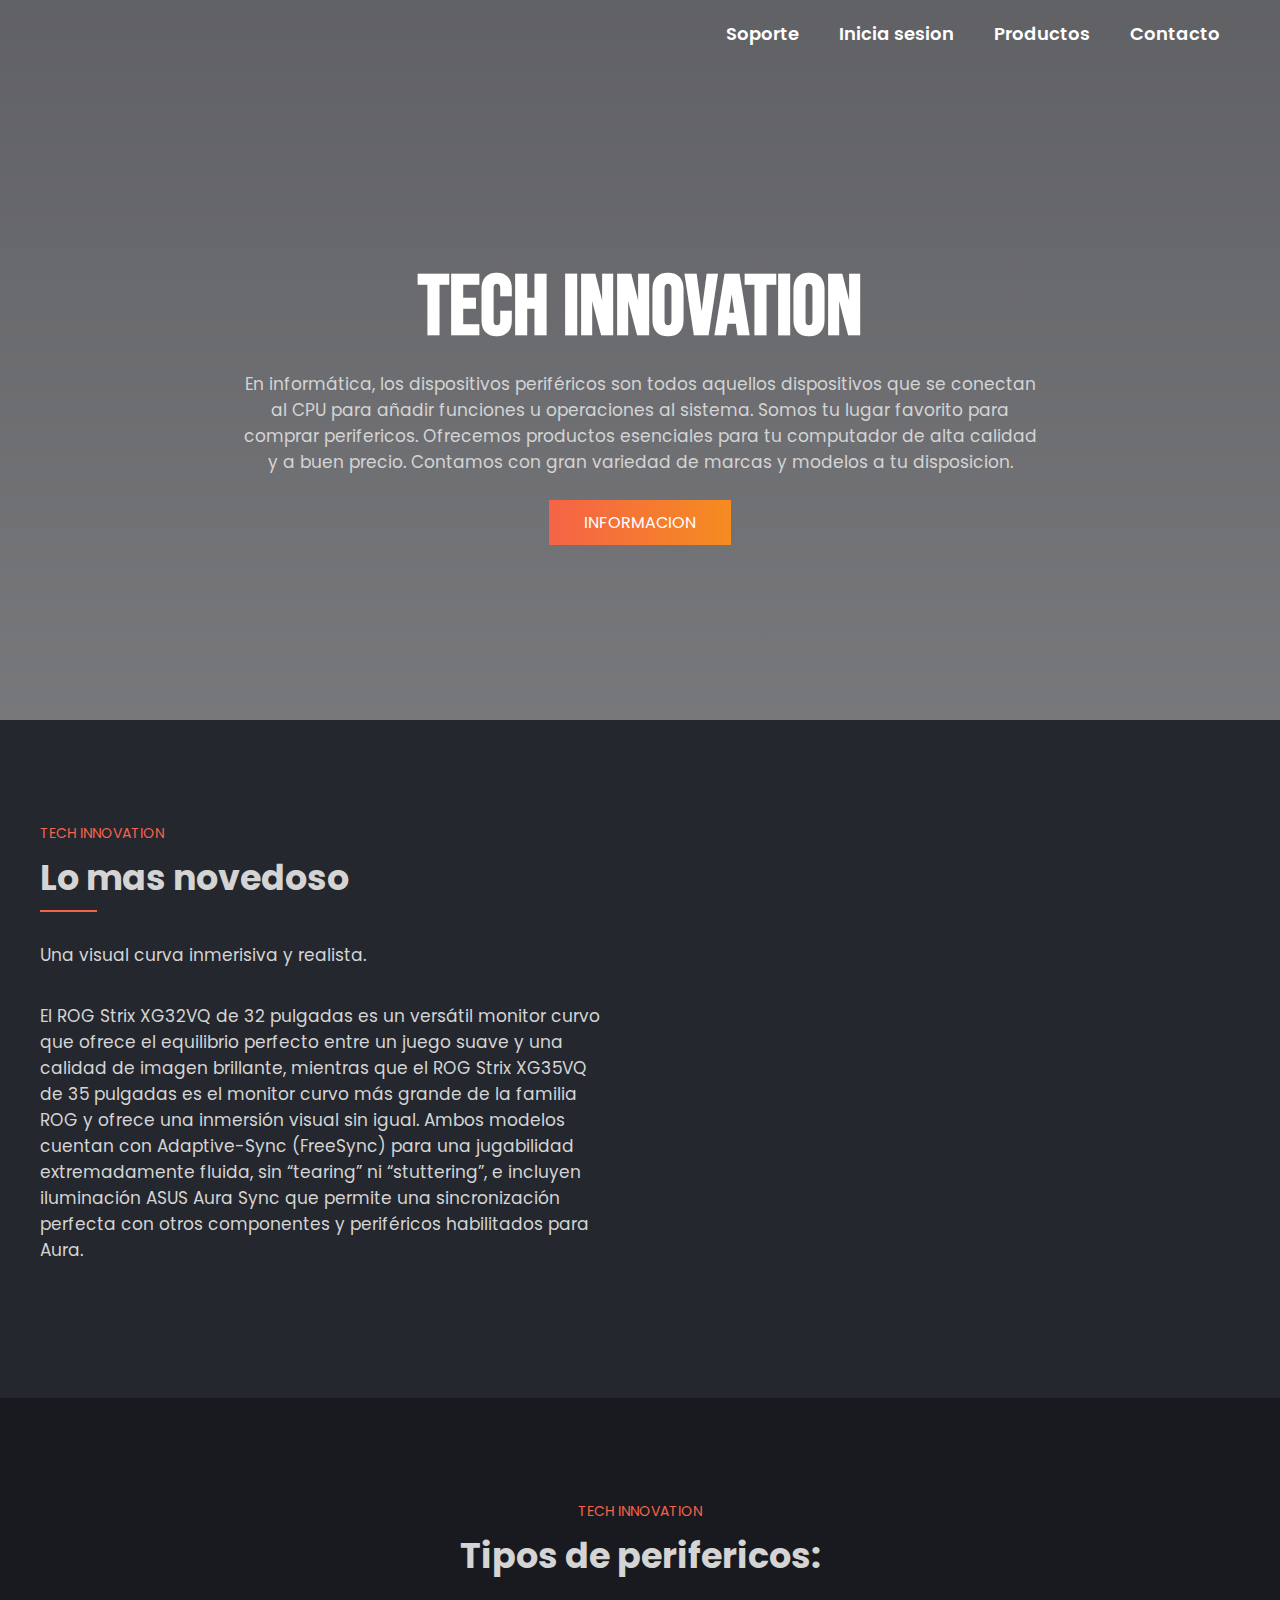
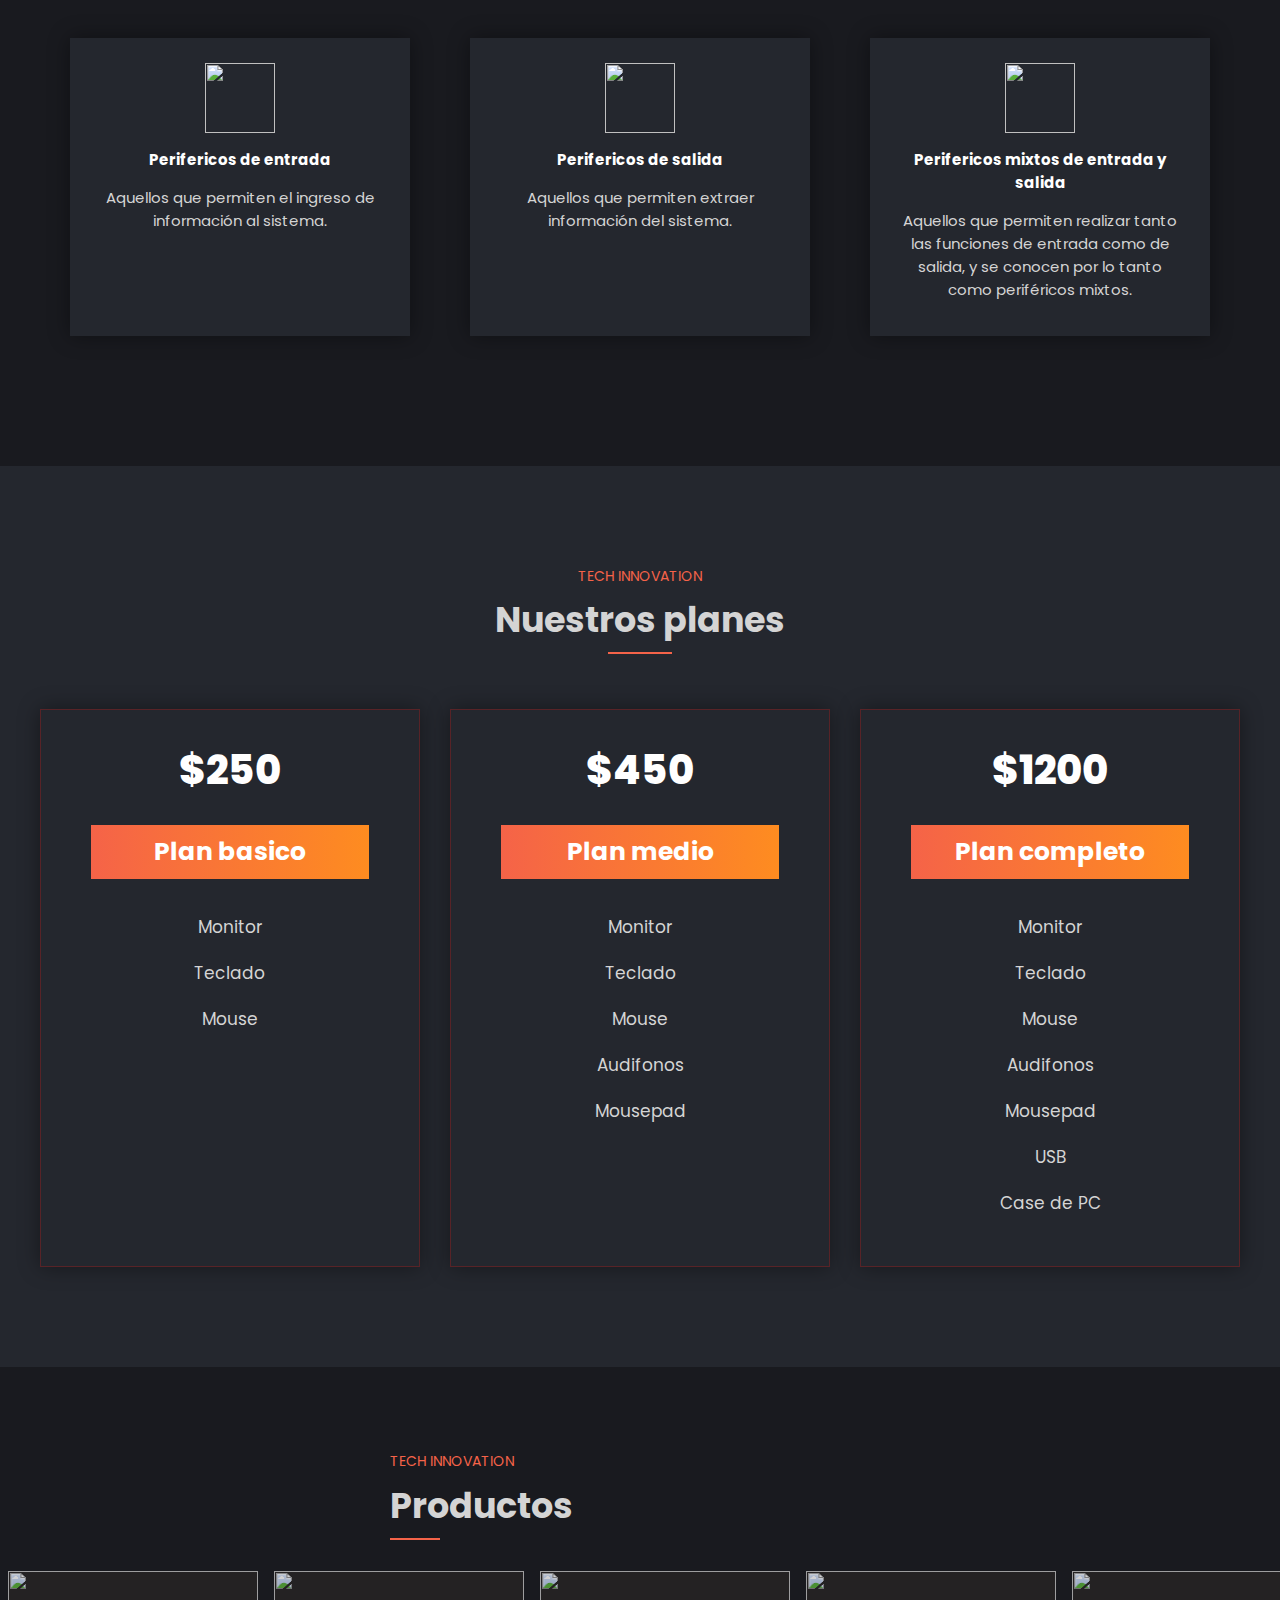
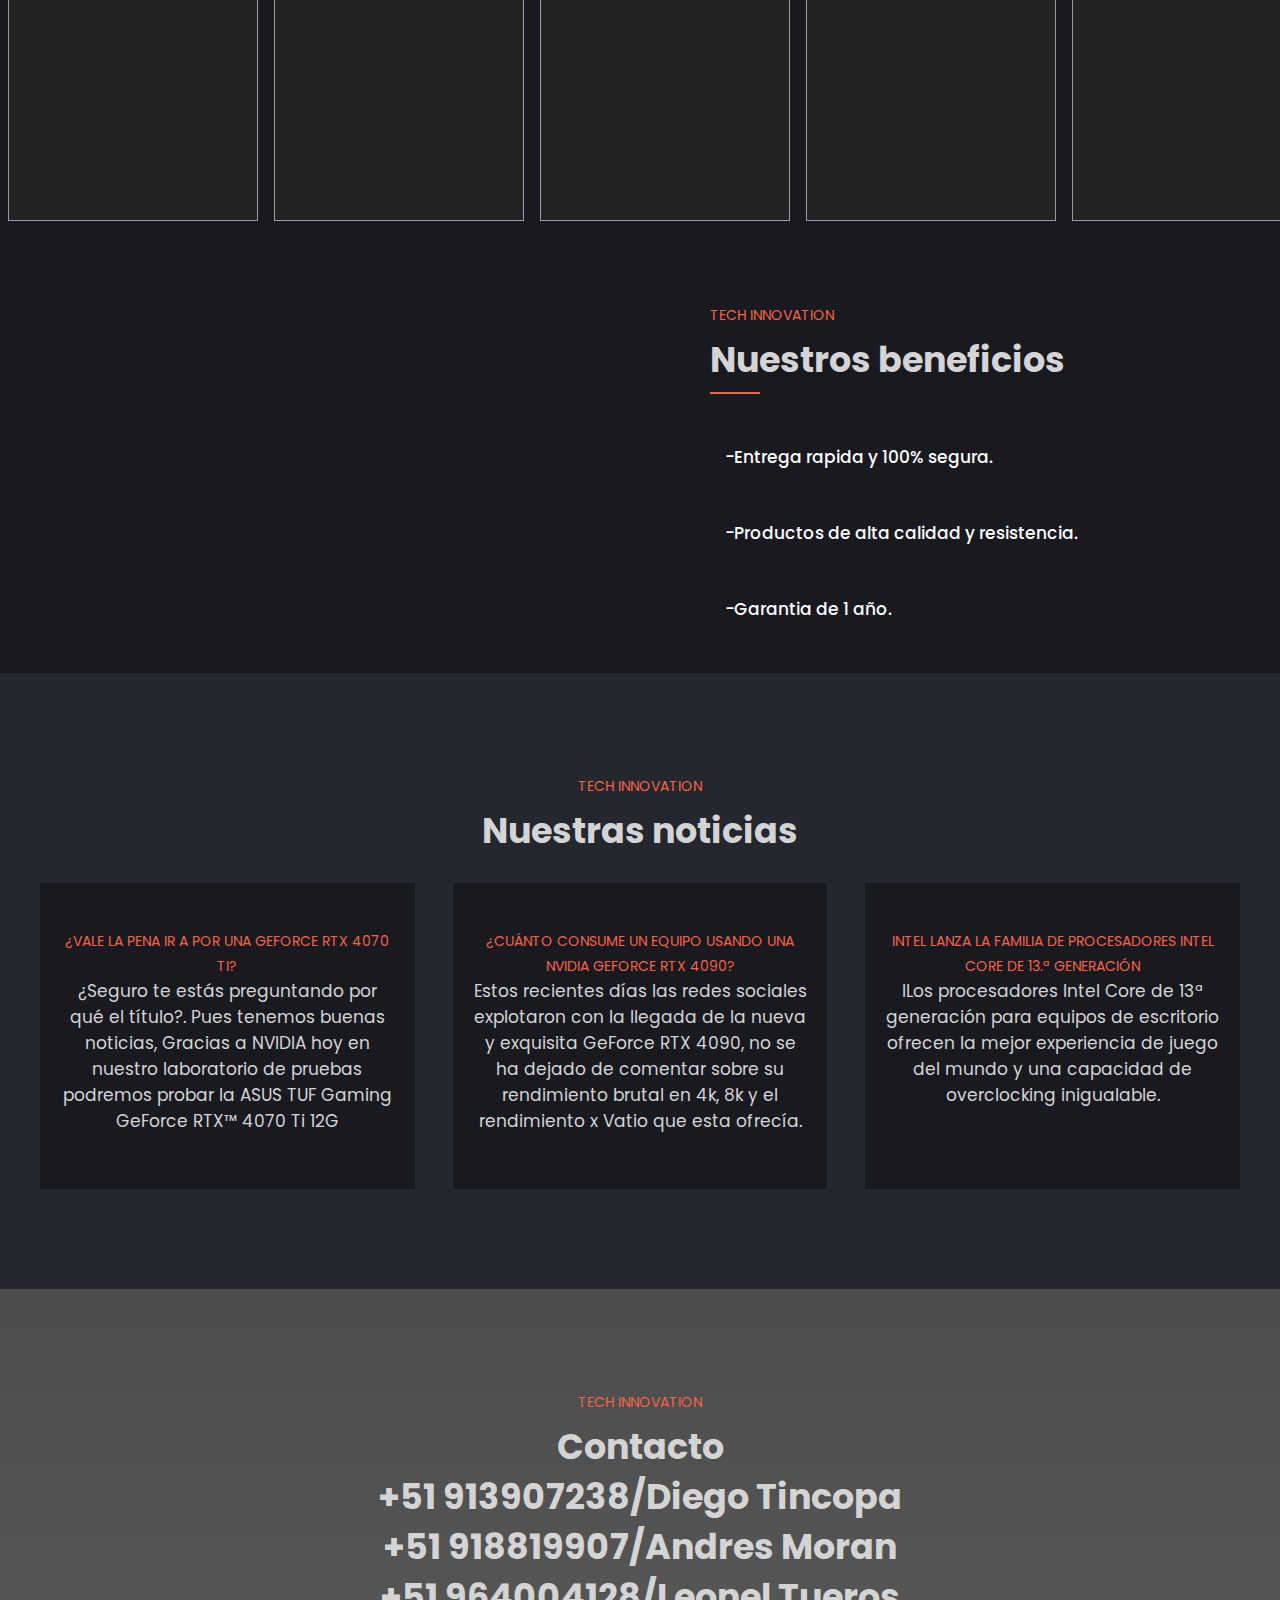
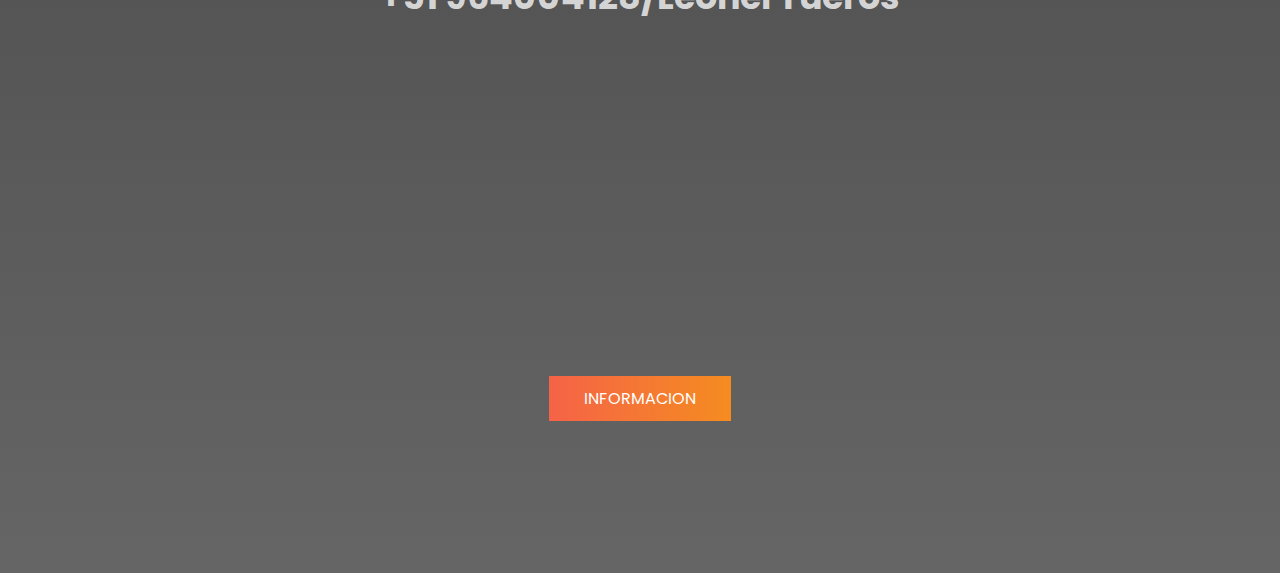
==== index.html @ be8352bb "Add files via upload" ====
<!DOCTYPE html>
<html lang="es">
<head>
    <meta charset="UTF-8">
    <meta name="viewport" content="width=device-width, initial-scale=1.0">
    <title>Tech Innovation</title>
    <link rel="stylesheet" href="estilos.css">
    <link rel="shortcut icon" href="https://encrypted-tbn0.gstatic.com/images?q=tbn:ANd9GcSAqu3w_EVDY0F9_AcIjBWagD3X4dKuRiZm0A&usqp=CAU" type="image/x-icon">
    <link rel="stylesheet" href="https://cdnjs.cloudflare.com/ajax/libs/font-awesome/6.4.0/css/font-awesome.min.css">
    <link rel="stylesheet" href="carrusel.css">
</head>
<body>
    <header class="header">

        <div class="menu container">
            <img  class="logo" src="https://encrypted-tbn0.gstatic.com/images?q=tbn:ANd9GcSAqu3w_EVDY0F9_AcIjBWagD3X4dKuRiZm0A&usqp=CAU" alt="">
            <input type="checkbox" id="menu"/>
            <label for="menu">
                <img src="menu.png" class="menu-icono" alt="menu">
            </label>
            <nav class="navbar">
                <ul>
                    <li><a href="Subpagina1.html" target="_blank">Soporte</a></li>
                    <li><a href="formulario.html" target="_blank">Inicia sesion</a></li>
                    <label for="productos"></label><li><a href="#productos">Productos</a></li>
                    <li><a href="contacto.html" target="_blank">Contacto</a></li>
                </ul>
            </nav>
        </div>
        <div class="header-content container">
            <div class="header-txt">
                <h1>TECH INNOVATION</h1>
                <p>
                    En informática, los dispositivos periféricos son todos aquellos dispositivos que se conectan al CPU para añadir funciones u operaciones al sistema.
                    Somos tu lugar favorito para comprar perifericos.
                    Ofrecemos productos esenciales para tu computador de alta calidad y a buen precio.
                    Contamos con gran variedad de marcas y modelos a tu disposicion. 
                </p>
                <a href="https://www.profesionalreview.com/perifericos/" class="btn-1" target="_blank">Informacion</a>
            </div>
        </div>
    </header>

    <section class="about">
        <div class="about-content container">
            <div class="about-txt">
                <span>TECH INNOVATION</span>
                <h2>Lo mas novedoso</h2>
                <hr>
                <p>
                    Una visual curva inmerisiva y realista.
                </p>
                <p>
                    El ROG Strix XG32VQ de 32 pulgadas es un versátil monitor curvo que ofrece el equilibrio perfecto entre un juego suave y una calidad de imagen brillante, mientras que el ROG Strix XG35VQ de 35 pulgadas es el monitor curvo más grande de la familia ROG y ofrece una inmersión visual sin igual. Ambos modelos cuentan con Adaptive-Sync (FreeSync) para una jugabilidad extremadamente fluida, sin “tearing” ni “stuttering”, e incluyen iluminación ASUS Aura Sync que permite una sincronización perfecta con otros componentes y periféricos habilitados para Aura.
                </p>
            </div>
            <div class="about-img">
                <img src="https://www.ozeros.com/wp-content/uploads/2017/11/XG35VQ-Product-Page-Image.png" alt="">
            </div>
        </div>
    </section>

    <section class="testimonial">

        <span>TECH INNOVATION</span>
        <h2>Tipos de perifericos:</h2>

        <div class="testimonial-content container">
            <div class="testimonial-1">
                <img class="face" src="https://cdn.goconqr.com/uploads/media/image/9478442/image_primary_db745206-21b4-4578-9680-68cf9cb628a4.png" alt="">
                <h4>Perifericos de entrada</h4>
                <p>
                    Aquellos que permiten el ingreso de información al sistema. 
                </p>
                
            </div>
            <div class="testimonial-1">
                <img class="face" src="https://d598hd2wips7r.cloudfront.net/catalog/product/cache/b3b166914d87ce343d4dc5ec5117b502/4/P/4P5L4AA-1_T1679066673.png" alt="">
                <h4>Perifericos de salida</h4>
                <p>
                    Aquellos que permiten extraer información del sistema. 
                </p>
                
            </div>
            <div class="testimonial-1">
                <img class="face" src="https://www.qloud.ar/SITES/IMG/gaming-point-06-2021/221_24-10-2022-02-10-53-mi-proyecto-16.png" alt="">
                <h4>Perifericos mixtos de entrada y salida</h4>
                <p>
                    Aquellos que permiten realizar tanto las funciones de entrada como de salida, y se conocen por lo tanto como periféricos mixtos.
                </p>
                
            </div>
            
            
    </section>

    <main class="plans">
        <span>TECH INNOVATION</span>
        <h2>Nuestros planes</h2>
        <hr>

        <div class="plans-content container">

            <div class="plans-1">
                <span>$250</span>
                <h3>Plan basico</h3>
                <p>Monitor</p>
                <p>Teclado</p>
                <p>Mouse</p>
            </div>

            <div class="plans-1">
                <span>$450</span>
                <h3>Plan medio</h3>
                <p>Monitor</p>
                <p>Teclado</p>
                <p>Mouse</p>
                <p>Audifonos</p>
                <p>Mousepad</p>
            </div>

            <div class="plans-1">
                <span>$1200</span>
                <h3>Plan completo</h3>
                <p>Monitor</p>
                <p>Teclado</p>
                <p>Mouse</p>
                <p>Audifonos</p>
                <p>Mousepad</p>
                <p>USB</p>
                <p>Case de PC</p>
                
            </div>
        </div>
    </main>

    <section class="information">
        <div class="information-content">
            <div class="information-txt">
                <span>TECH INNOVATION</span>
                <h2 id="productos">Productos</h2>
                <hr>
            </div>
        </div>
        <div class="carrusel">
            <img src="https://cyccomputer.pe/45425-home_default/mouse-primus-gladius-12400t-rgb-mandalorian-edition-12400-dpi-pnpmo-s202ml.jpg" class="card" alt="">
            <img src="https://cyccomputer.pe/38265-home_default/teclado-redragon-kumara-rainbow-white-mecanico-switch-red-espanol-pnk552-kr-sp-white.jpg" class="card" alt="">
            <img src="https://cyccomputer.pe/32427-home_default/mouse-pad-redragon-flick-s-black-250x210x3mm-pnp029.jpg" class="card" alt="">
            <img src="https://cyccomputer.pe/41520-home_default/audifono-antryx-gh-520-rgb-chrome-storm-con-microfono-black-pnacs-gh520k.jpg" class="card" alt="">
            <img src="https://cyccomputer.pe/36241-home_default/mouse-galax-slider-02-lighting-effect-black-3200dpi-usb-pnmgs02s1a6sr2b0.jpg" class="card" alt="">
            <img src="https://cyccomputer.pe/48884-home_default/monitor-led-238-lg-24gn65r-b-ultragear-ips-1920x1080-hdmi-dp-1ms144hzfreesync-premium-.jpg" class="card" alt="">
            
            
            
            
            
               </div>

        <div class="information-content">
            <div class="information-img">
                <img src="https://www.startechup.com/wp-content/uploads/section1-video-game-development.png" alt="">
            </div>
            <div class="information-txt">
                <span>TECH INNOVATION</span>
                <h2>Nuestros beneficios</h2>
                <hr>
                <div class="service">
                    <i class="fa-solid fa-truck-fast" style="color: #ffffff;"></i>
                    <h3>
                        -Entrega rapida y 100% segura.
                    </h3>
                </div>
                <div class="service">
                    <i class="fa-solid fa-ranking-star" style="color: #ffffff;"></i>
                    <h3>
                        -Productos de alta calidad y resistencia.
                    </h3>
                </div>
                <div class="service">
                    <i class="fa-solid fa-shield-halved" style="color: #ffffff;"></i>
                    <h3>
                        -Garantia de 1 año.
                    </h3>
                </div>
            </div>
        </div>
    </section>

    <section class="blog">
        <span>TECH INNOVATION</span>
        <h2>Nuestras noticias</h2>
        <div class="blog-content container">
            <div class="blog-1">
                <img src="https://cyccomputer.pe/img/cms/BlogCYC/RTX%204070TI/1.jpg" alt="">
                <div class="blog-txt">
                    <span>¿Vale la pena ir a por una GeForce RTX 4070 Ti?</span>
                    <p>
                        ¿Seguro te estás preguntando por qué el título?. Pues tenemos buenas noticias, Gracias a NVIDIA hoy en nuestro laboratorio de pruebas podremos probar la ASUS TUF Gaming GeForce RTX™ 4070 Ti 12G
                    </p>
                </div>
            </div>
            <div class="blog-1">
                <img src="https://cyccomputer.pe/img/cms/BlogCYC/RTX4090/DSC03629-1.jpg" alt="">
                <div class="blog-txt">
                    <span>¿Cuánto consume un equipo usando una NVIDIA GeForce RTX 4090?</span>
                    <p>
                        Estos recientes días las redes sociales explotaron con la llegada de la nueva y exquisita GeForce RTX 4090, no se ha dejado de comentar sobre su rendimiento brutal en 4k, 8k y el rendimiento x Vatio que esta ofrecía. 
                    </p>
                </div>
            </div>
            <div class="blog-1">
                <img src="https://cyccomputer.pe/img/cms/BlogCYC/intel%2013gen/13th-Gen-Intel-Core-2.jpg" alt="">
                <div class="blog-txt">
                    <span>Intel lanza la familia de procesadores Intel Core de 13.ª generación</span>
                    <p>
                        ILos procesadores Intel Core de 13ª generación para equipos de escritorio ofrecen la mejor experiencia de juego del mundo y una capacidad de overclocking inigualable.
                    </p>
                </div>
            </div>
        </div>
    
    </section>

    <section class="contact">
        <div class="contact-content">
            <span>TECH INNOVATION</span>
            <h2>Contacto</h2>
            <h2>+51 913907238/Diego Tincopa</h2>
            <h2>+51 918819907/Andres Moran</h2>
            <h2>+51 964004128/Leonel Tueros</h2>
            <iframe src="https://www.google.com/maps/embed?pb=!1m18!1m12!1m3!1d124873.89545697297!2d-77.09327374075004!3d-12.022219251189382!2m3!1f0!2f0!3f0!3m2!1i1024!2i768!4f13.1!3m3!1m2!1s0x9105ce568c042771%3A0x6072f46c2b26e80!2sSENATI!5e0!3m2!1ses-419!2spe!4v1697236622583!5m2!1ses-419!2spe" style="border:0;" loading="lazy" width="500px" height="300" referrerpolicy="no-referrer-when-downgrade"></iframe><br><br><br>
            <a href="Subpagina2.html" target="_blank" class="btn-1">Informacion</a> <br><br>
            <div class="iconos">
                
                <a href="https://www.facebook.com/cyccomputer" target="_blank"><i class="fa-brands fa-facebook" style="color: #ffffff;"></i></a>
                <a href="mailto:1476400@senati.pe"><i class="fa-regular fa-envelope" style="color: #ffffff;"></i></a>
                <a href="https://chat.whatsapp.com/JmXvSz6ZYvQLRphU8URgjs" target="_blank"><i class="fa-brands fa-square-whatsapp" style="color: #ffffff;"></i></a>
                
            </div>
        </div>  
    </section>  
</body>
</html>
---- estilos.css ----
@import url('https://fonts.googleapis.com/css2?family=Bebas+Neue&family=poppins:wgh@400;500;600;700;800&display=swap');
@import url(https://use.fontawesome.com/releases/v6.4.2/css/all.css);
 
*{
    margin: 0;
    padding: 0;
    box-sizing: border-box;
    text-decoration: none;
    list-style: none;

}

body {
    font-family: 'poppins',sans-serif;
}

img {
    max-width: 100%;
}

.container {
max-width: 1200px;
margin: 0 auto;

}

.header {
    background: linear-gradient( rgba(29, 30, 35, 0.7), rgba(29, 30, 35, 0.6)), url(https://ocelot.com.mx/wp-content/uploads/2023/03/sw_fondo_oscuro_ogek03_3.png);
    background-position: top center;
    background-repeat: no-repeat;
    background-size: cover;
    display: flex;
    align-items: center;
    min-height: 80vh;
    padding: 80px 0 0 0;
}

.menu {
    position: absolute;
    top: 0;
    left: 0;
    right: 0;
    display: flex;
    align-items: center;
    justify-content: space-between;
}
.menu .navbar ul li {
    position: relative;
    float: left;
}
.logo{
    width: 75px ;
    border-radius: 50px;
    padding: 10px;
}
.menu .navbar ul li a {
    font-size: 18px;
    padding: 20px;
    color: #ffffff;
    display: block;
    font-weight: 600;
}
.menu .navbar ul li a:hover {
    color: #f56349;
}
#menu {
    display: none;

}

.menu-icono {
    width: 25px;
}
.menu label {
    cursor: pointer;
    display: none;

}

.header-txt {
    text-align: center;
    padding: 0 200px;

}
.header-txt h1 {
    font-size: 85px;
    line-height: 1;
    color: #ffffff;
    font-family: 'Bebas Neue', sans-serif;
    margin-bottom: 20px;
}
p {
    font-size: 17px;
    color: #d4d4d4;
    margin-bottom: 35px;

}

.btn-1 {
    display: inline block;
    padding: 11px 35px;
    color: #ffffff;
    text-transform: uppercase;
    background: linear-gradient(
        90deg,
        rgba(245,99,71,1) 0%,
        rgba(245,140,32,1) 100%
    );
}
.about {
    padding: 100px 0;
    background-color: #24272E;

}
.about-content {
display: flex;
align-items: center;
}
.about-txt {
    flex-basis: 50%;
    padding-right: 35px;
}
span {
    font-size: 14px;
    text-transform: uppercase;
    color: #f56349;

}


h2 {
    font-size: 35px;
    color: #d4d4d4;
    margin: 15px 0;
    line-height: 1;
}
hr {
    border: 1px solid #f56349;
    width: 10%;
    margin-bottom: 30px;
}
.about-img {
    flex-basis: 50%;

}
.about-img img {
    border-radius: 15px ;
    padding: 50px;
}
.testimonial {
    padding: 100px 0;
    background-color: #191A1F;
    text-align: center;
}
.testimonial-content {
    display: flex;
    justify-content: space-between;
    margin-top: 35px;
}
.testimonial-1 {
    flex-basis: calc(50% - 55px);
    background-color: #24272E;
    padding: 25px;
    box-shadow: 0 0 20px rgb(0, 0, 0, 0.4);
    margin: 30px;

}

.testimonial-1 h4 {
    color: #fff;
    font-size: 15px;
    margin-bottom: 15px;

}

.testimonial-1 p {
    font-size: 15px;
    margin-bottom: 10px;

}
.face {
    width: 70px;
    height: 70px;
    
    margin-bottom: 15px;
}
.plans {
    padding: 100px 0;
    display: flex;
    flex-direction: column;
    align-items: center;
    background-color: #24272E;
}

.plans hr {
    width: 5%;
}

.plans-content {
    display: flex;
    justify-content: space-between;
    width: 100%;
    margin-top: 25px;

}
.plans-1 {
    flex-basis: calc(33.3% - 20px);
    border: 1px solid #941f1f79;
    padding: 30px 50px;
    text-align: center;
    box-shadow: 0 0 20px rgba(0, 0, 0, 0.4);
}

.plans-1 span {
    font-size: 40px;
    font-weight: 800;
    color: #fff
}

.plans-1 h3 {
    padding: 8px;
    font-size: 25px;
    color: #fff;
    margin: 25px 0 35px 0;
    background: linear-gradient(
        90deg, 
        rgba(245,99,72,1) 0%,
        rgba(254, 140,32,1) 100%);
}

.plans-1 p {
    margin-bottom: 20px;
}

.information {
    background-color: #191A1F;
}

.information-content {
    display: flex;
    justify-content: center;
    padding: 1px;
}

.information-txt {
    flex-basis: 50%;
    max-width: 500px;
    margin: 0 auto;
    padding: 80px 0 0 0;
}

input {
    display: block;
    padding: 17px;
    background-color: transparent;
    border: 1px solid #979797;
    width: 350px;
    font-size: 17px;
    color: #fff;
    margin-bottom: 25px;
}

::placeholder {
    color: #898989;
}

.information-img {
    flex-basis: 50%;

}

.information-img img {
    height: 100%;
    background-size: cover;
}

.service {
    margin: 50px 0;
    display: flex;
    align-items: center;
}

.service h3 {
    font-size: 17px;
    color: #fff;
    font-weight: 500;
    margin-left: 15px;
}

.blog {
    padding: 100px 0;
    text-align: center;
    background-color: #24272E;
}

.blog-content {
    display: flex;
    justify-content: space-between;
    margin-top: 35px;
}

.blog-1 {
    flex-basis: calc(33.3% - 25px);
    background-color: #191A1F;
}

.blog-1 img {
    margin-bottom: 15px;
}

.blog-txt {
    padding: 20px
}

.blog-txt h3 {
    color: #fff;
    font-size: 18px;
    margin: 15px 0;
}

.contact {
    padding: 100px 0;
    background: linear-gradient(
        rgba(0,0,0,0.7),
        rgba(37, 36, 36, 0.7)),
    url(https://fondosmil.co/fondo/4293.jpg);
    background-position: top center;
    background-repeat: no-repeat;
    background-size: cover;
}

.contact-content {
    text-align: center;
}

.footer {
    padding: 100px 0;
    background-color: #191A1F;
}

.footer-content {
    display: flex;
    justify-content: space-between;
}

.link h3 {
    font-size: 17px;
    color: #fff;
    margin-bottom: 10px;
    text-transform: uppercase;
}

.link a {
    font-size: 17px;
    color: #fff;
    display: block;
    margin-bottom: 10px;
}

.link a:hover {
    color: #F56349;
}

@media(max-width:991px) {
    .menu {
        padding: 20px;
    }

    .menu label {
        display: initial;
    }

    .menu .navbar {
        position: absolute;
        top: 100%;
        left: 0;
        right: 0;
        background-color: #ff7838;
        display: none;
    }

    .menu .navbar ul li {
        width: 100%;
    }

    .menu .navbar ul li a:hover {
        color: #191A1F;
    }

    #menu:checked ~ .navbar {
        display: initial;
    }

    .header {
        min-height: 0vh;
        padding: 100px 30px;
    }

    .header-txt {
        text-align: center;
        padding: 0;
    }

    .about {
        padding: 30px;
    }

    .about-content {
        flex-direction: column;
    }

    .testimonial {
        padding: 30px;
    }

    .testimonial-content {
        flex-direction: column;
    }

    .testimonial-1 {
        margin-bottom: 30px;
    }

    .plans {
        padding: 30px;
    }

    .plans-content {
        flex-direction: column;
        margin-top: 5px;
    }

    .plan-1 {
        margin-bottom: 30px;
    }

    .information {
        padding: 30px;
    }

    .information-content {
        flex-direction: column;
    }

    .information-txt {
        order: -2;
        padding: 0;
        margin: 30px 0;
    }

    .blog {
        padding: 30px;
    }

    .blog-content {
        flex-direction: column;
    }

    .blog-1 {
        margin-bottom: 30px;
    }

    .contact {
        padding: 100px 30px;
    }

    .footer {
        padding: 30px;
    }

    .footer-content {
        flex-direction: column;
        text-align: center;
    }
}
.iconos{
    display: flex;
    padding: 15px;
    font-size: 40px;
    justify-content: center;
    display: inline-block;
}
---- carrusel.css ----
.carrusel {


    display: flex;
    flex-wrap: nowrap;
    overflow: auto;
    display: flex;
    
}

.card {
    
    flex: 1 0 auto;
    margin: 0 8px;
    background-color: rgb(39, 37, 37);
    width: 250px;
    height: 250px;
    flex-grow: 1;
    object-fit: cover;
    opacity: .8;
    transition: 1s ease;
 
    
}


.card:hover {
    cursor: crosshair;
    width: 300px;
    opacity: 1;
    filter: contrast(120%);
}
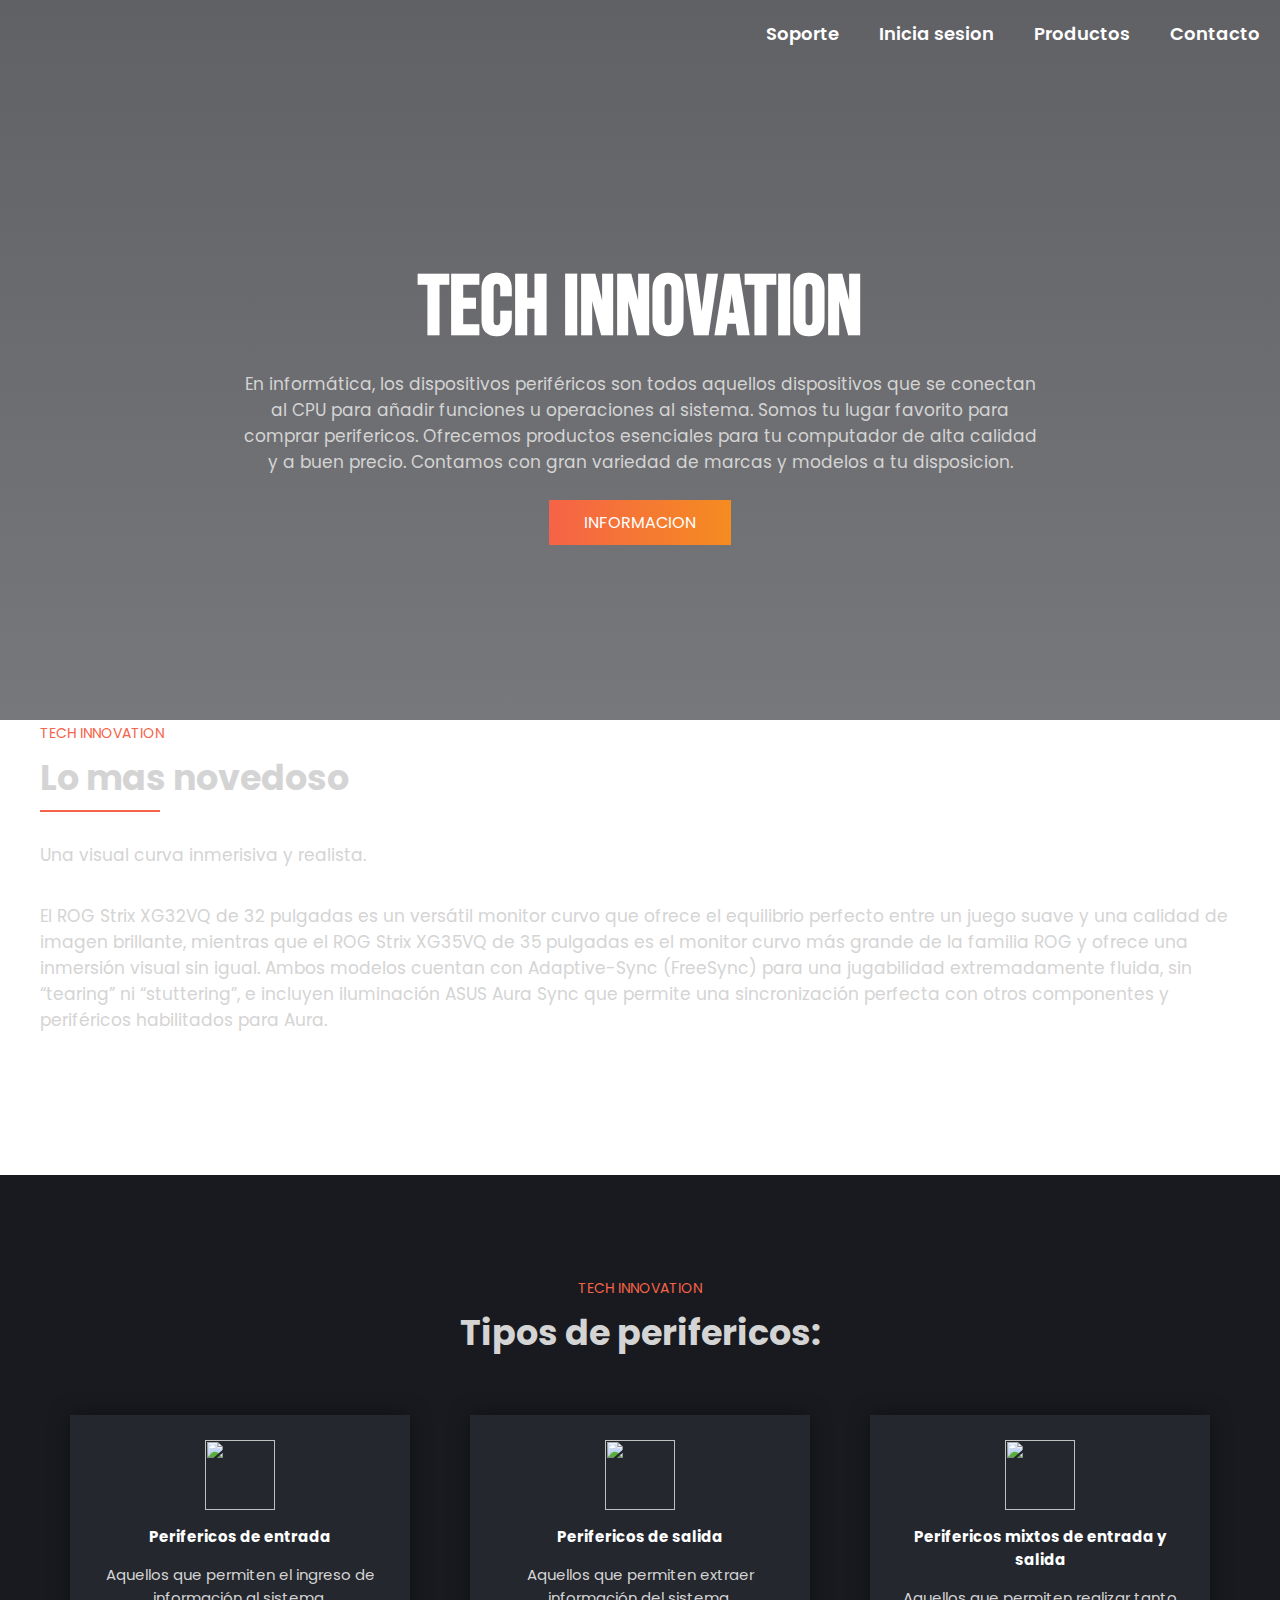
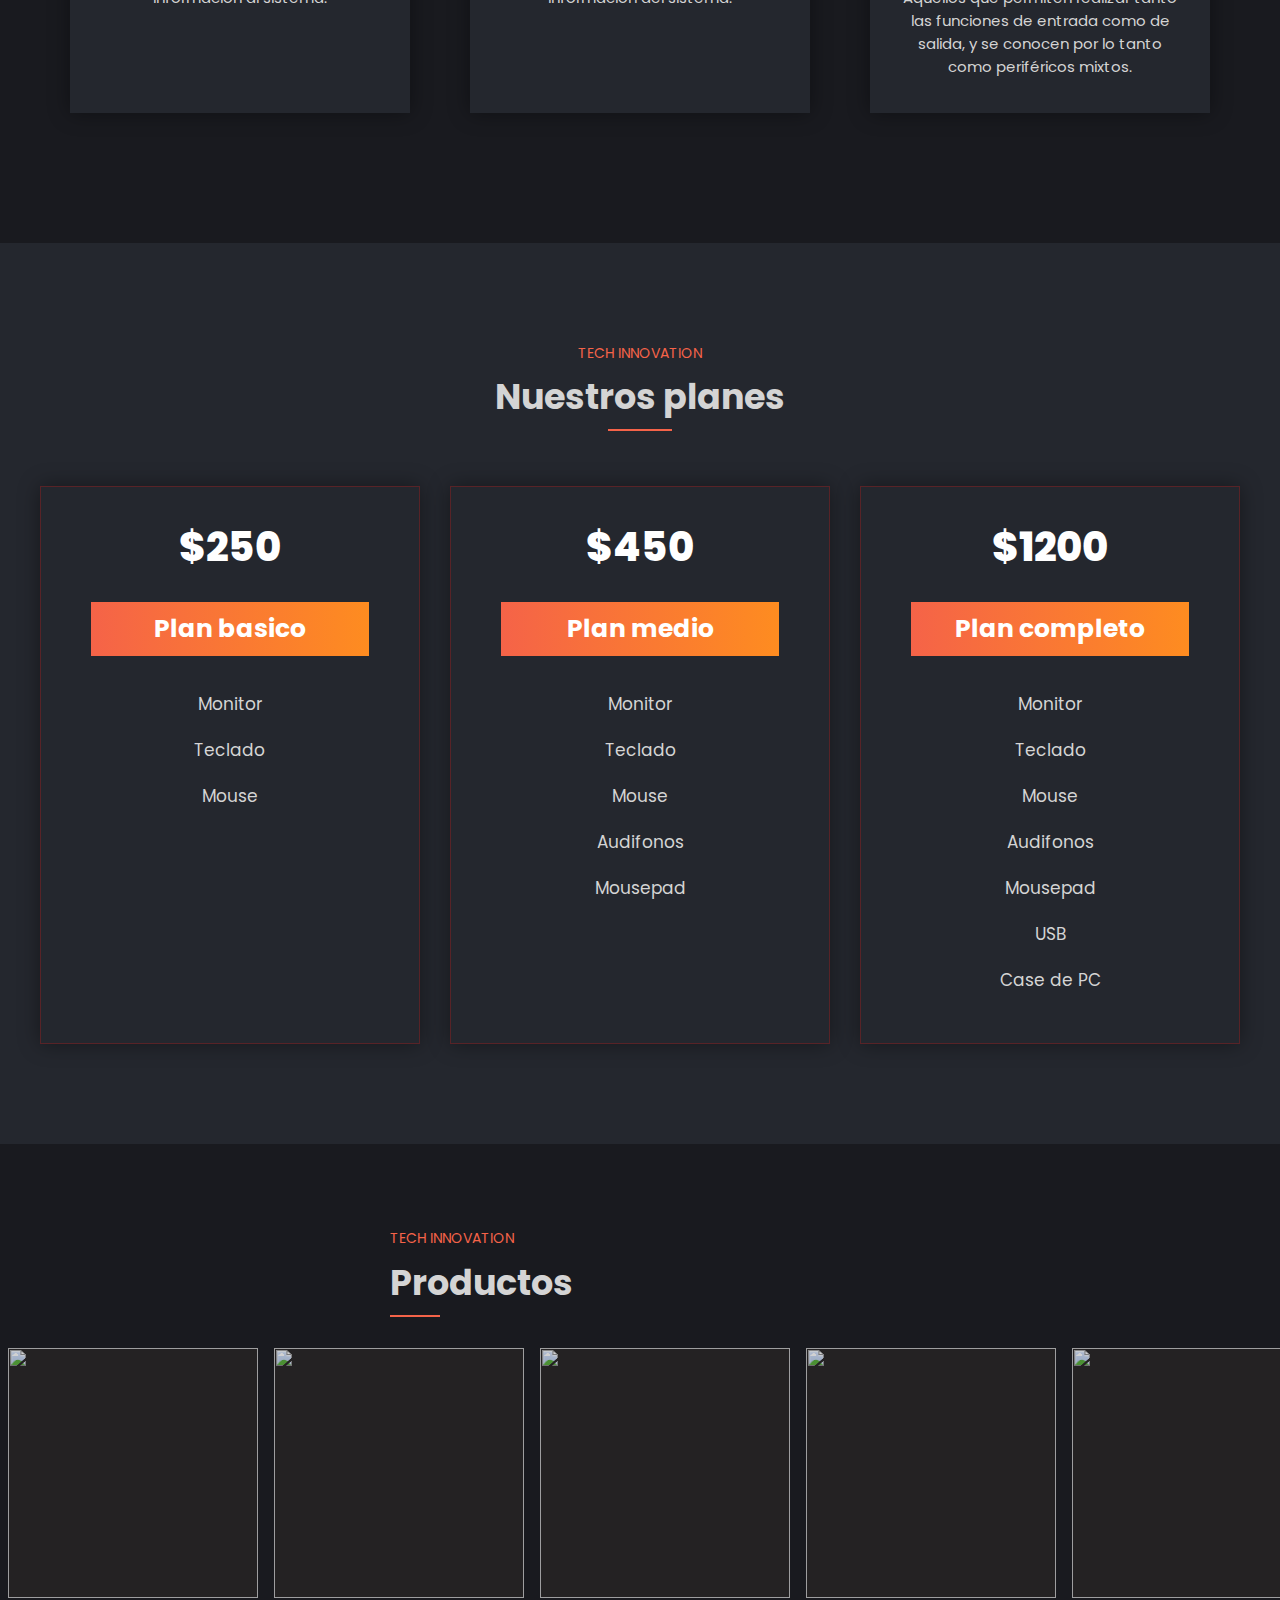
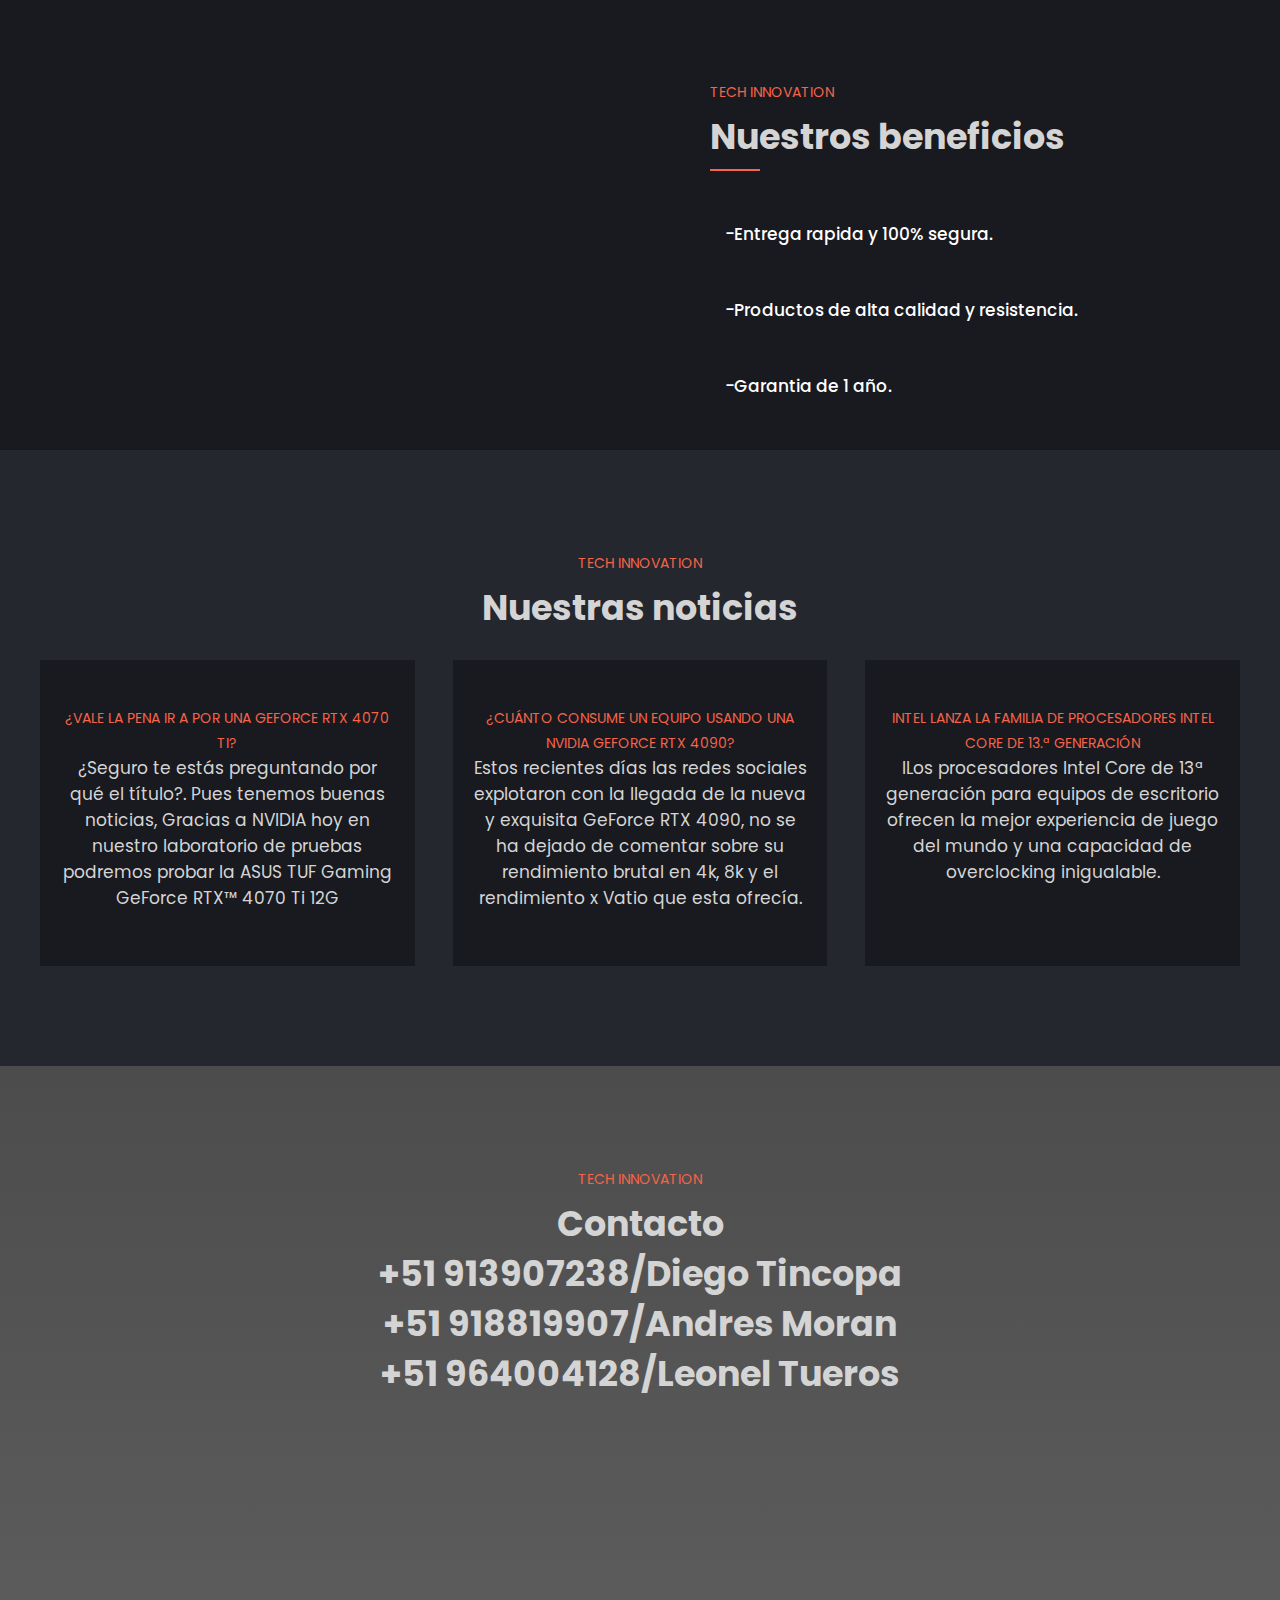
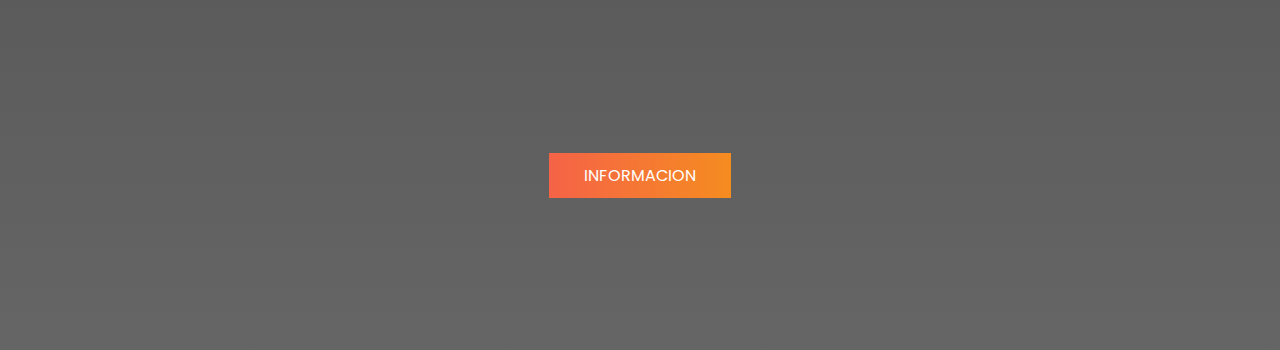
==== commit 90616841: "Add files via upload" ====
--- a/index.html
+++ b/index.html
@@ -12,11 +12,11 @@
 <body>
     <header class="header">
 
-        <div class="menu container">
+        <div class="menu contenido">
             <img  class="logo" src="https://encrypted-tbn0.gstatic.com/images?q=tbn:ANd9GcSAqu3w_EVDY0F9_AcIjBWagD3X4dKuRiZm0A&usqp=CAU" alt="">
             <input type="checkbox" id="menu"/>
             <label for="menu">
-                <img src="menu.png" class="menu-icono" alt="menu">
+                <img src="https://cdn-icons-png.flaticon.com/512/54/54206.png" class="menu-icono" alt="menu">
             </label>
             <nav class="navbar">
                 <ul>
@@ -41,9 +41,9 @@
         </div>
     </header>
 
-    <section class="about">
-        <div class="about-content container">
-            <div class="about-txt">
+    <section class="novedades">
+        <div class="novedades-content container">
+            <div class="novedades-txt">
                 <span>TECH INNOVATION</span>
                 <h2>Lo mas novedoso</h2>
                 <hr>
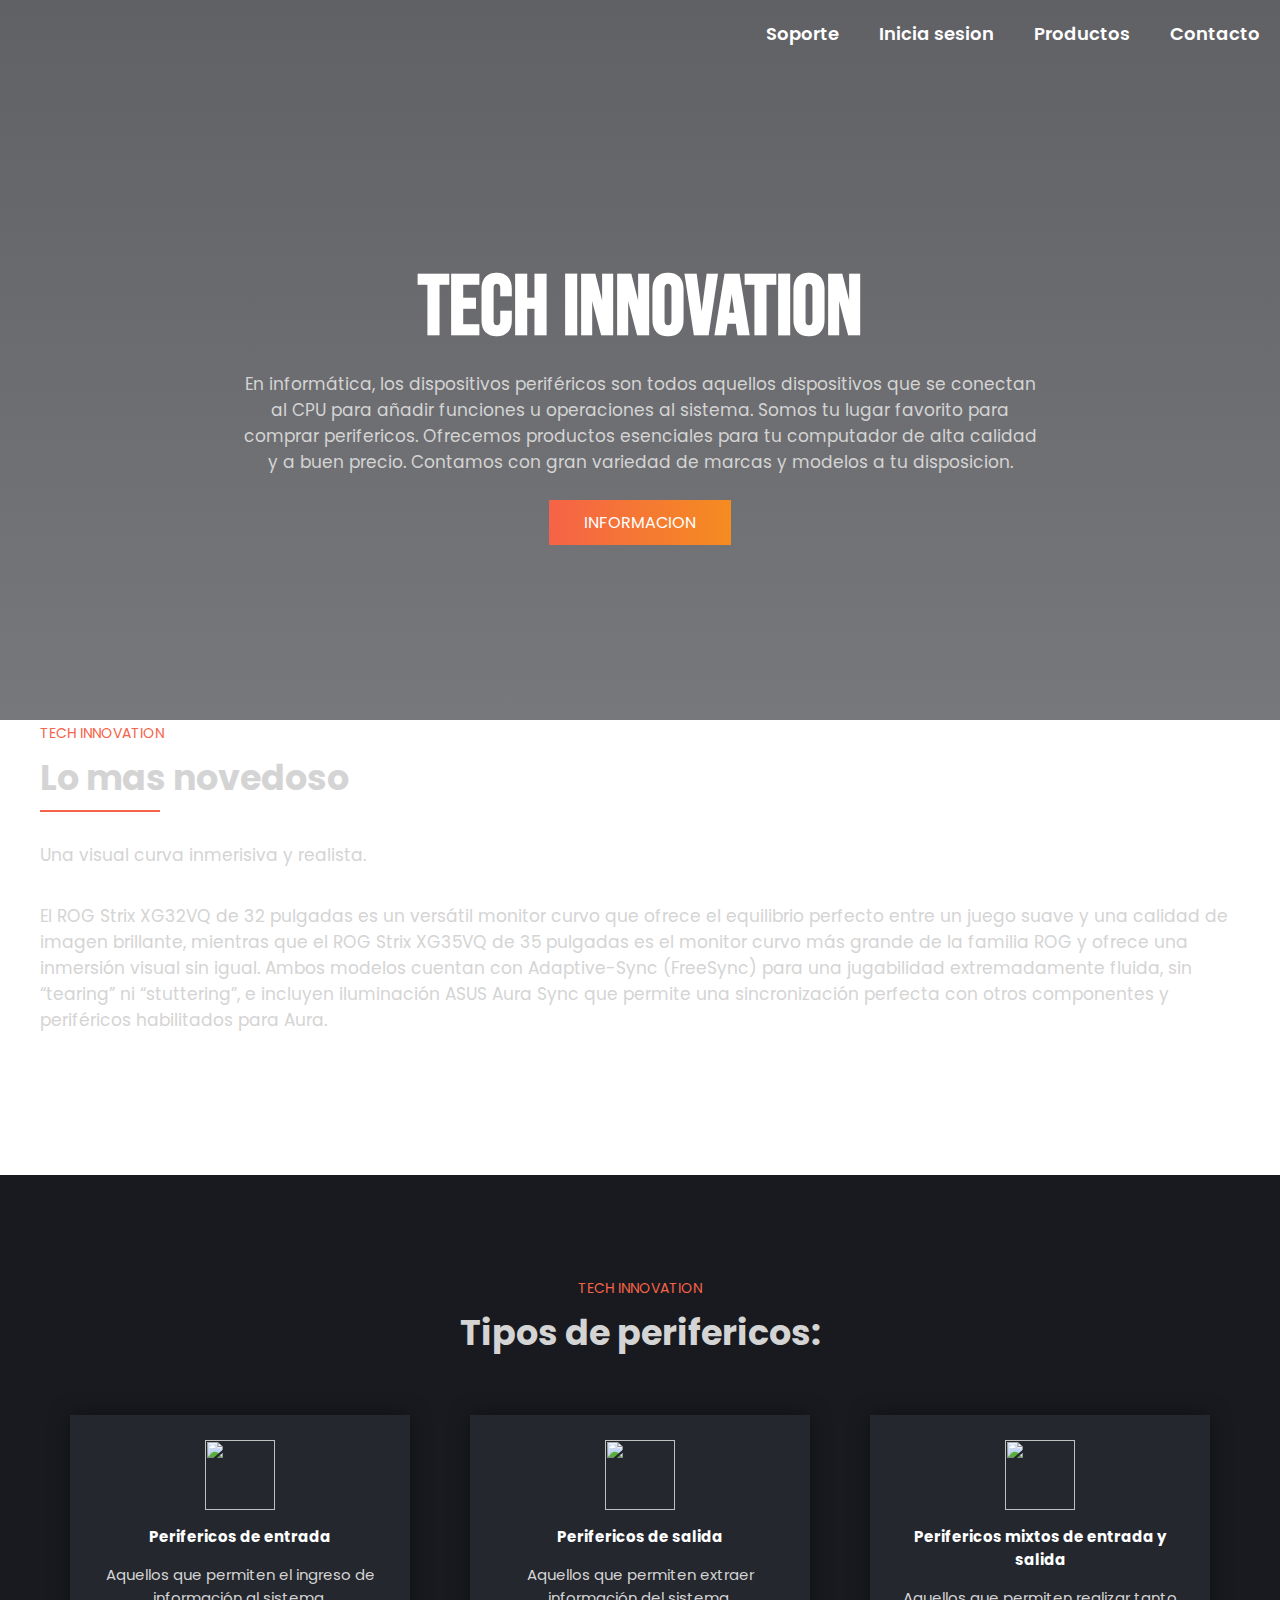
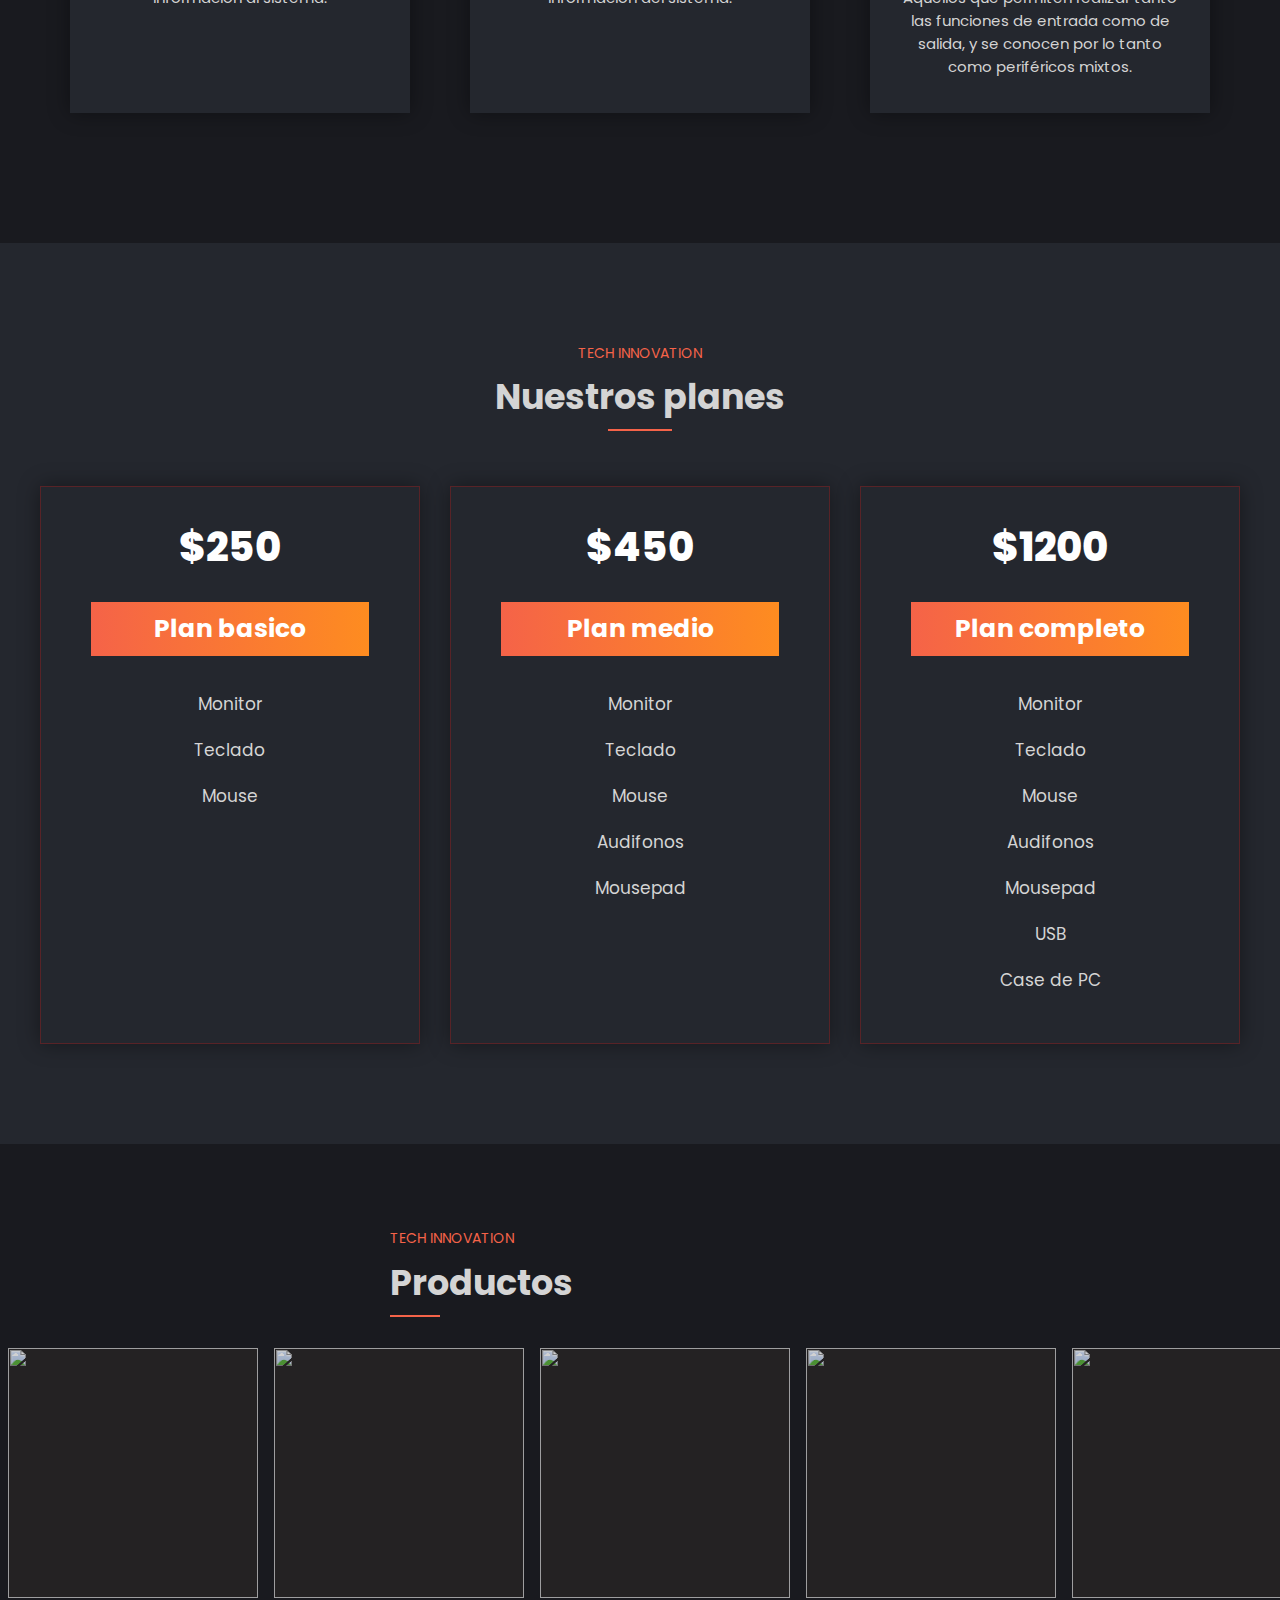
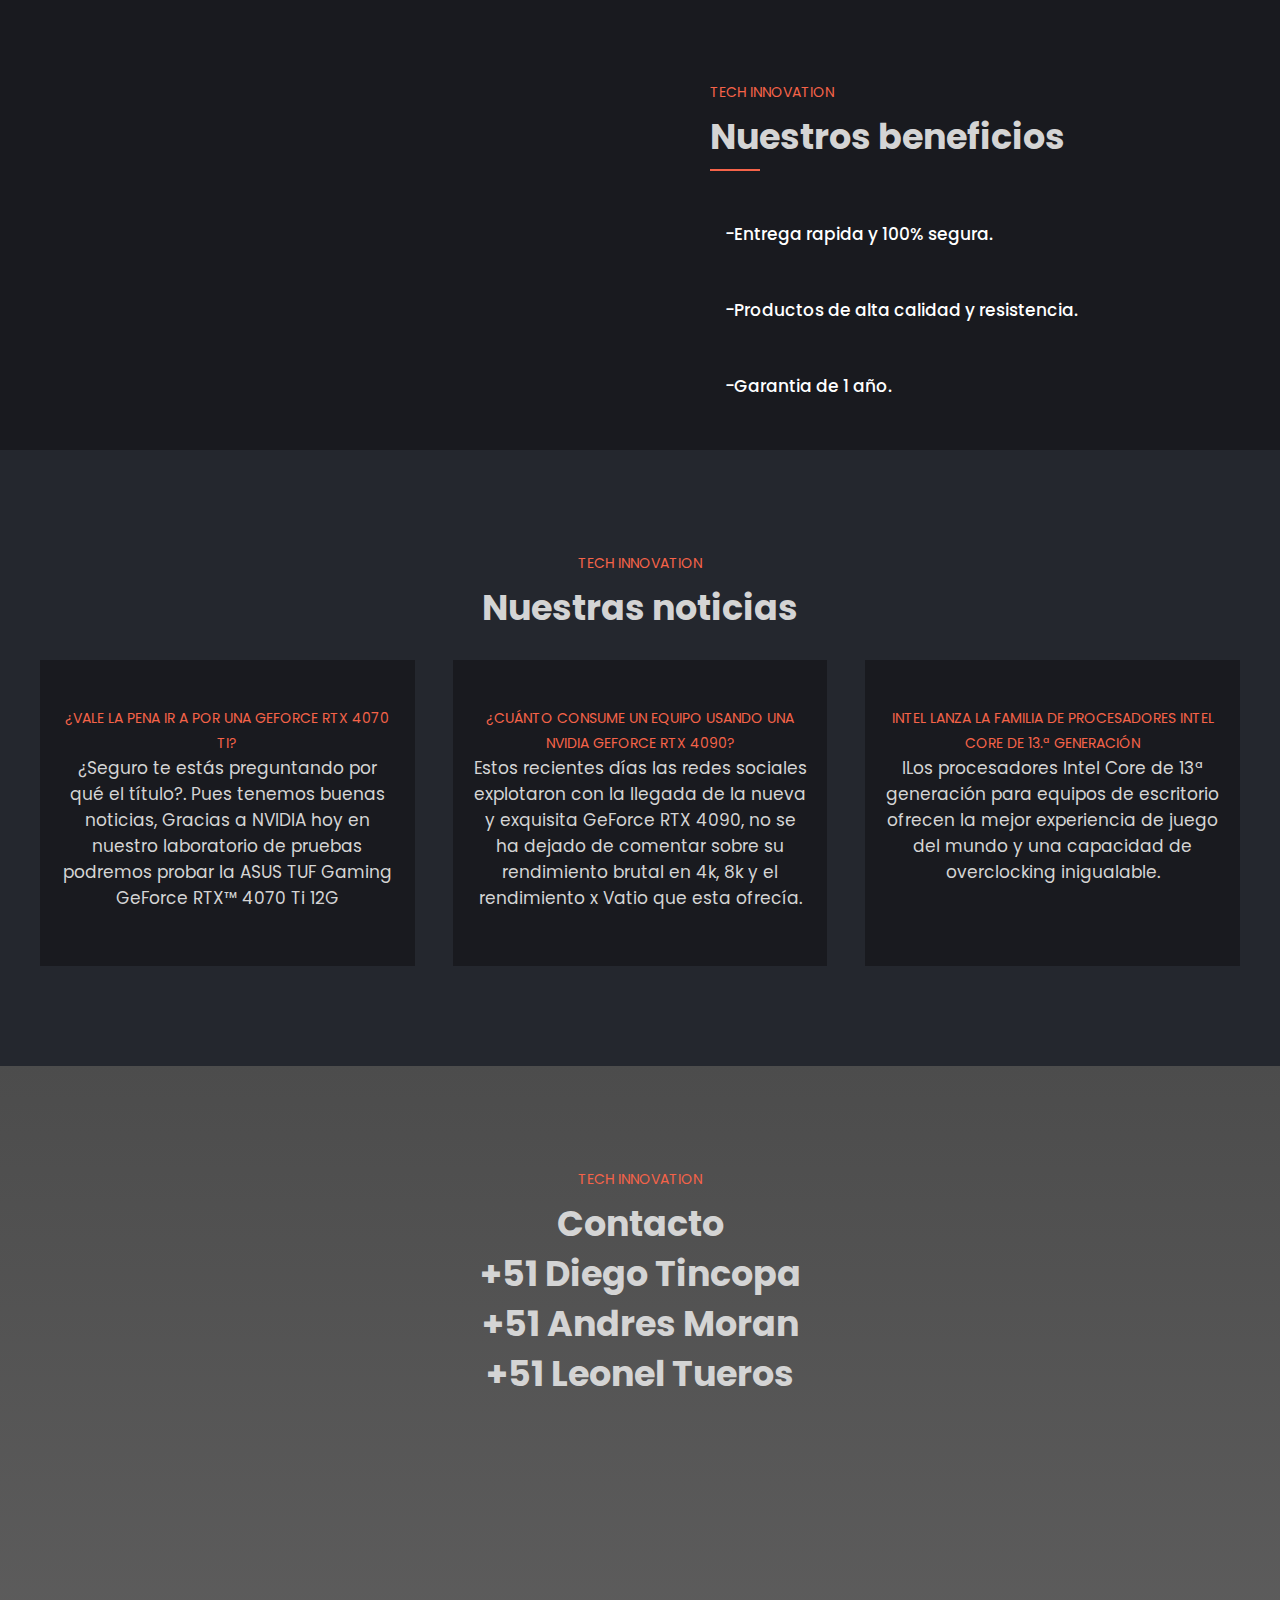
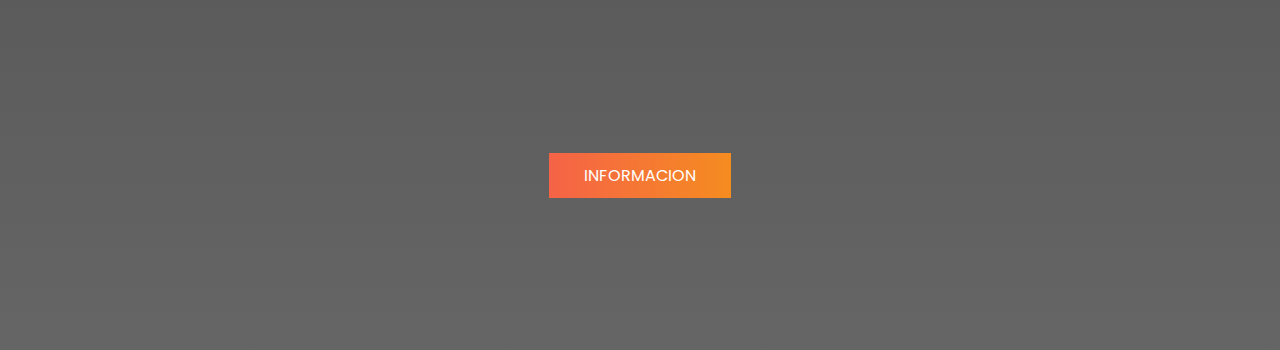
==== commit 2f808a5c: "Update index.html" ====
--- a/index.html
+++ b/index.html
@@ -225,9 +225,9 @@
         <div class="contact-content">
             <span>TECH INNOVATION</span>
             <h2>Contacto</h2>
-            <h2>+51 913907238/Diego Tincopa</h2>
-            <h2>+51 918819907/Andres Moran</h2>
-            <h2>+51 964004128/Leonel Tueros</h2>
+            <h2>+51 Diego Tincopa</h2>
+            <h2>+51 Andres Moran</h2>
+            <h2>+51 Leonel Tueros</h2>
             <iframe src="https://www.google.com/maps/embed?pb=!1m18!1m12!1m3!1d124873.89545697297!2d-77.09327374075004!3d-12.022219251189382!2m3!1f0!2f0!3f0!3m2!1i1024!2i768!4f13.1!3m3!1m2!1s0x9105ce568c042771%3A0x6072f46c2b26e80!2sSENATI!5e0!3m2!1ses-419!2spe!4v1697236622583!5m2!1ses-419!2spe" style="border:0;" loading="lazy" width="500px" height="300" referrerpolicy="no-referrer-when-downgrade"></iframe><br><br><br>
             <a href="Subpagina2.html" target="_blank" class="btn-1">Informacion</a> <br><br>
             <div class="iconos">
@@ -240,4 +240,4 @@
         </div>  
     </section>  
 </body>
-</html>+</html>
